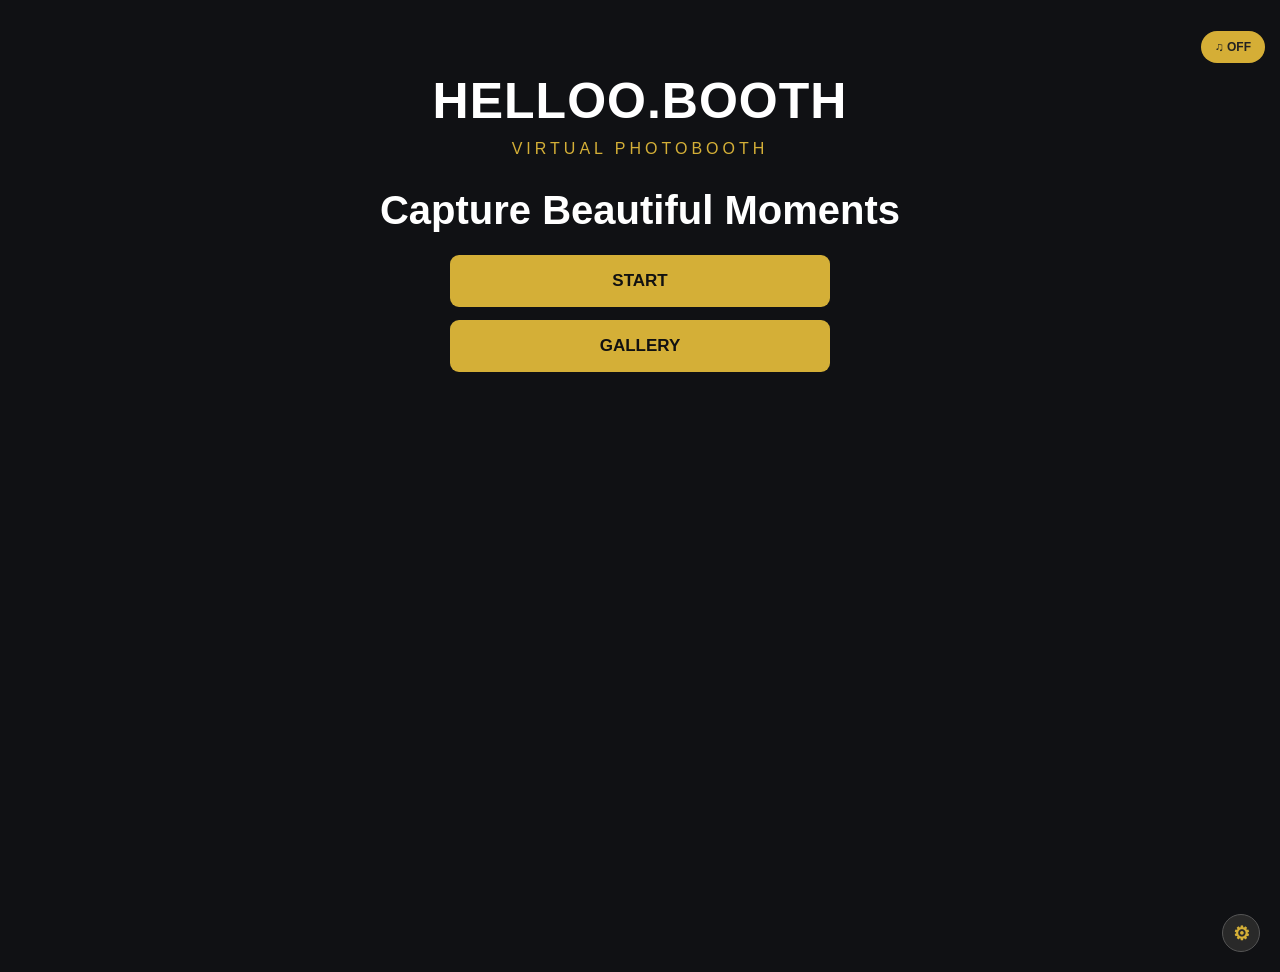
==== index.html @ 2d248fc8 "Add files via upload" ====
<!DOCTYPE html>
<html lang="id">
<head>
  <meta charset="UTF-8">
  <meta name="viewport" content="width=device-width, initial-scale=1.0">
  <title>HELLOO.BOOTH V8</title>
  <link rel="stylesheet" href="style.css">
</head>
<body>
  <main id="home">
    <div class="logo">HELLOO.BOOTH</div>
    <div class="sub">VIRTUAL PHOTOBOOTH</div>
    <h1>Capture Beautiful Moments</h1>
    <button onclick="showTemplates()">START</button>
    <button onclick="openGallery()">GALLERY</button>
<button
  id="adminOverlayButton"
  class="admin-small"
  onclick="openAdmin()"
  title="Admin Overlay">
  ⚙
</button>
  

</main>
 
  <section id="templates" style="display:none">
    <h1>Choose Your Frame</h1>
    <div class="frames">
 <button onclick="chooseFrame('wedding')">
<img id="framePreview1" src="wedding-preview.jpg" alt="FRAME 1">
  FRAME 1
</button>

<button onclick="chooseFrame('birthday')">
  <img id="framePreview2" src="frame2.jpg" alt="FRAME 2">
  FRAME 2
</button>

<button onclick="chooseFrame('corporate')">
  <img
  id="framePreview3"
  src="frame3.jpg"
  alt="THE HELLOO"
  style="width:100%;display:block;"
>
  FRAME 3 
</button>
<div id="extraFrames"></div>
    </div>
    <button onclick="goHome()">BACK</button>
  </section>
  <section id="cameraPage" style="display:none">
    <h1>Ready?</h1>
    <div class="camera-wrap">
  <video id="camera" autoplay playsinline></video>
<div id="frame2Cameras">
  <div class="camera-slot" id="cameraSlot1"></div>
  <div class="camera-slot" id="cameraSlot2"></div>
  <div class="camera-slot" id="cameraSlot3"></div>
</div>
  <img
  id="liveOverlay"
  alt="Overlay"
  style="display:none;"
>

  <canvas id="canvas" style="display:none;"></canvas>
  <div id="countdown" style="display:none;"></div>
</div>
<div class="camera-buttons">
  <button id="takePhotoButton" onclick="takePhoto()">📷 TAKE PHOTO</button>
  <button onclick="switchCamera()">GANTI KAMERA</button>
  <button onclick="toggleMirror()" id="mirrorButton">
    MIRROR: OFF
  </button>
  <button onclick="goHome()">HOME</button>
</div>

  
</section>

<section id="resultPage" style="display:none">
  <h1>Your Photo</h1>
  <img id="resultPhoto" alt="Hasil foto">

  <button onclick="openWishPopup()">
  GUEST WISHES
</button>

<button onclick="openVoiceWishes()">
  🎙 RECORD VOICE WISHES
</button>

  <button id="uploadButton" onclick="uploadPhoto()">
    DONE
  </button>

  <button onclick="retakePhoto()">
    RETAKE
  </button>
</section>

<div id="wishPopup" class="wish-popup" style="display:none">
  <div class="wish-popup-box">
    <button class="wish-close"
            onclick="closeWishPopup()">×</button>

    <h3>GUEST WISHES</h3>

    <input id="guestName"
           maxlength="30"
           placeholder="Nama tamu">

    <textarea id="guestWish"
              maxlength="120"
              rows="3"
              placeholder="Tulis ucapan..."></textarea>

    <button onclick="saveWishPopup()">
      SIMPAN UCAPAN
    </button>
  </div>
</div>
    
  </section>
  
<div id="voicePopup" class="wish-popup"
     style="display:none">
  <div class="wish-popup-box">
    <button class="wish-close"
            onclick="closeVoiceWishes()">×</button>

    <h3>🎙 VOICE WISHES</h3>
    <p>Rekam ucapan spesialmu</p>

    <p id="recordStatus">Siap merekam</p>
<div class="voice-timer">
  <svg viewBox="0 0 120 120">
    <circle class="timer-bg" cx="60" cy="60" r="52"/>
    <circle id="timerProgress"
            class="timer-progress"
            cx="60" cy="60" r="52"/>
  </svg>
  <span id="timerNumber">15</span>
</div>
    <button id="startRecord"
            onclick="startVoiceRecording()">
      RECORD
    </button>

    <button id="stopRecord"
            onclick="stopVoiceRecording()"
            disabled>
      STOP
    </button>

    <audio id="voicePlayback"
           controls
           style="display:none;width:100%">
    </audio>

    <button id="saveVoice"
            onclick="saveVoiceRecording()"
            disabled>
      SAVE
    </button>
  </div>
</div>

  <section id="thankyou" style="display:none">
    <h1>Thank You</h1><div id="qr"></div>
    <button id="downloadButton">OPEN / DOWNLOAD PHOTO</button>
    <button onclick="retakePhoto()">FOTO LAGI</button>
    <button onclick="openGallery()">GALLERY</button>
    <button onclick="goHome()">HOME</button>
  </section>
  <section id="galleryPage" style="display:none">
    <h1>Gallery</h1><div id="gallery"></div><button onclick="goHome()">HOME</button>
  </section>
  <section id="adminPage" style="display:none">
    <h1>ADMIN OVERLAY</h1>
    
    <div id="adminLogin">
      <input id="adminEmail" type="email" placeholder="Email admin" autocomplete="username">
      <input id="adminPassword" type="password" placeholder="Password admin" autocomplete="current-password">
      <button id="loginButton" onclick="adminLogin()">LOGIN ADMIN</button>
      <p id="loginMessage" role="status"></p>
    </div>
    <div id="adminControls" style="display:none"><div class="client-manager">
  <h2>CLIENT MANAGEMENT</h2>

  <input
    type="text"
    id="newClientName"
    placeholder="Nama client / acara"
  >

  <button onclick="addClient()">
    + TAMBAH CLIENT
  </button>

  <div id="clientList"></div>
</div>
      <label for="overlayCategory">Kategori</label>
      <select id="overlayCategory" onchange="refreshOverlayPreview()">
        <option value="wedding">WEDDING</option><option value="birthday">BIRTHDAY</option><option value="corporate">CORPORATE</option>
      </select>
      <input id="overlayFile" type="file" accept="image/png" onchange="previewSelectedOverlay()">
      <img id="overlayPreview" alt="Preview overlay" style="display:none">
      <p id="overlayStatus" role="status"></p>
      <button id="saveOverlayButton" onclick="saveOverlay()">SIMPAN OVERLAY</button>
      <button class="secondary" onclick="adminLogout()">LOGOUT</button>
    </div>
    <button onclick="goHome()">HOME</button>
  </section>
  <div id="photoModal" class="photo-modal" style="display:none">
    <button onclick="closePhoto()" class="back-button">← BACK</button>
    <span class="photo-close" onclick="closePhoto()">×</span>
    <img id="modalPhoto" alt="Foto galeri">
    <button id="modalDownload">DOWNLOAD PHOTO</button>
  </div>
  <script src="https://cdn.jsdelivr.net/npm/@supabase/supabase-js@2"></script>
  <script src="https://cdnjs.cloudflare.com/ajax/libs/qrcodejs/1.0.0/qrcode.min.js"></script>
  <script src="config.js"></script>
  <script>
window.onerror = function(message, source, line) {
  alert("ERROR: " + message + "\nBaris: " + line);
};
</script>
  <script src="app.js"></script>
  <audio id="bgMusic" src="music.mp3" loop></audio>

<button id="musicButton"
        onclick="toggleMusic()"
        class="music-button">
  ♫ OFF
</button>
</body>
</html>
---- style.css ----
* { box-sizing: border-box; }
body { margin: 0; min-height: 100vh; background: #101114; color: #fff; font-family: Arial, sans-serif; text-align: center; }
main, section { width: min(100%, 640px); margin: 0 auto; padding: 30px 18px 50px; }
h1 { font-size: clamp(25px, 6vw, 40px); margin: 22px 0; }
.logo { margin-top: 8vh; font-size: clamp(30px, 9vw, 50px); font-weight: bold; letter-spacing: 1px; }
.sub { color: #d4af37; letter-spacing: 4px; margin: 10px 0 30px; }
button { display: block; width: min(100%, 380px); margin: 13px auto; padding: 16px; background: #d4af37; border: 0; border-radius: 9px; color: #111; font-size: 17px; font-weight: bold; cursor: pointer; }
button.secondary { background: #32343a; color: white; }
button:disabled { opacity: .55; }
.frames { display: grid; grid-template-columns: repeat(3, minmax(0, 1fr)); gap: 8px; }
.frames button { width: 100%; font-size: 13px; padding: 8px 5px; }
.frame-preview { position: relative; display: flex; align-items: center; justify-content: center; aspect-ratio: 2/3; background: #555; color: white; margin-bottom: 10px; font-size: 11px; }
.frame-preview small { position: absolute; bottom: 10px; font-size: 8px; }
.classic-preview { border: 9px solid white; outline: 2px solid #d4af37; outline-offset: -13px; }
.gold-preview { border: 9px solid #c99a3d; outline: 2px solid white; outline-offset: -13px; }
.clean-preview { border: 4px solid #d4af37; border-bottom: 28px solid white; }
.camera-wrap { position: relative; margin: auto; width: min(100%, 380px); }
#camera { display: block; width: 100%; aspect-ratio: 2/3; object-fit: cover; background: #222; border-radius: 10px; }
#countdown { display: none; position: absolute; inset: 0; align-items: center; justify-content: center; font-size: 80px; font-weight: bold; text-shadow: 0 0 18px #000; }
#resultPhoto { display: block; width: min(100%, 380px); margin: 0 auto 20px; aspect-ratio: 2/3; object-fit: contain; }
#gallery { display: grid; grid-template-columns: repeat(3, minmax(0, 1fr)); gap: 8px; }
#gallery img { width: 100%; aspect-ratio: 2/3; object-fit: cover; border-radius: 5px; }
#qr { display: flex; justify-content: center; margin: 25px auto; }
.photo-modal { position: fixed; z-index: 10; inset: 0; background: #101114; overflow: auto; flex-direction: column; align-items: center; padding: 65px 20px 20px; }
.photo-modal img { max-width: 100%; max-height: 65vh; object-fit: contain; }
.photo-close { position: absolute; top: 15px; right: 20px; font-size: 35px; cursor: pointer; }
.back-button { position: absolute; top: 10px; left: 10px; width: auto; padding: 10px 15px; }
input, select { display: block; width: min(100%, 380px); padding: 14px; margin: 12px auto; background: #25272b; border: 1px solid #777; border-radius: 7px; color: white; font-size: 16px; }
#overlayPreview { display: block; width: min(100%, 250px); aspect-ratio: 2/3; object-fit: contain; margin: 15px auto; background: repeating-conic-gradient(#ddd 0 25%,#fff 0 50%) 50% / 20px 20px; }
#overlayStatus, #loginMessage { color: #e8d18d; overflow-wrap: anywhere; }
#adminOverlayButton {
  width: auto;
  padding: 10px 14px;
  font-size: 12px;
  position: fixed;
  right: 15px;
  bottom: 20px;
  margin: 0;
  z-index: 20;
  border-radius: 10px;
}#liveOverlay {
  position: absolute;
  inset: 0;
  width: 100%;
  height: 100%;
  object-fit: fill;
  pointer-events: none;
  display: none;
  z-index: 2;
}
.frames button {
  height: 300px;
  padding: 12px 8px;
  font-size: 16px;
  font-weight: bold;
  display: flex;
  flex-direction: column;
  align-items: center;
  justify-content: flex-end;
  gap: 12px;
  overflow: hidden;
}

.frames button img {
  display: block;
  width: 100%;
  height: 210px;
  object-fit: contain;
  flex-shrink: 0;
}
.frames button {
  height: 280px !important;
  justify-content: center !important;
  gap: 10px;
}

.frames button .preview {
  width: 100%;
  height: 210px;
  box-sizing: border-box;
  display: flex;
  align-items: center;
  justify-content: center;
}

.frames button .preview span {
  font-size: 12px;
  text-align: center;
}

.frames button img {
  height: 210px !important;
  margin-bottom: 0;
}
.frames {
  display: flex;
  gap: 10px;
  align-items: stretch;
}

.frames button {
  flex: 1;
  min-width: 0;
  height: 180px !important;
  padding: 10px 6px !important;
  display: flex;
  flex-direction: column;
  justify-content: space-between !important;
  align-items: center;
  gap: 8px;
  overflow: hidden;
}

.frames button img,
.frames button .preview {
  width: 100%;
  height: 130px !important;
  margin: 0 !important;
  object-fit: contain;
}

.frames button .preview span {
  font-size: 11px;
}
.camera-wrap {
  position: relative;
}

#frame2Live {
  position: absolute;
  inset: 0;
  width: 100%;
  height: 100%;
  object-fit: fill;
  pointer-events: none;
  z-index: 3;
}
/* Kamera FRAME 2: hanya terlihat dalam dua kotak 
  .camera-wrap:has(#frame2Live[src="./birthday.png"]) {
  overflow: hidden;
}

.camera-wrap:has(#frame2Live[src="./birthday.png"]) {
  width: 100%;
  aspect-ratio: 2 / 3;
  object-fit: cover;
}
/* Dua kotak kamera FRAME 2 */
#frame2Cameras {
  display: none;
  position: absolute;
  inset: 0;
  z-index: 2;
  pointer-events: none;
}

.camera-slot {
  position: absolute;
  left: 5.86%;
  width: 89.36%;
  height: 33.53%;
  overflow: hidden;
  background: #111;
}

#cameraSlot1 {
  top: 9.83%;
}

#cameraSlot2 {
  top: 45.51%;
}
#countdown {
  position: fixed !important;
  top: 40% !important;
  left: 50% !important;
  transform: translate(-50%, -50%) !important;
  z-index: 9999 !important;
  font-size: 64px !important;
  font-weight: bold !important;
  color: white !important;
  text-shadow: 0 3px 12px black !important;
}
@media (max-width: 600px) {
  #cameraPage {
    height: 100dvh;
    overflow: hidden;
    box-sizing: border-box;
    padding: 8px;
  }

  

  #cameraPage button {
    padding: 9px;
    font-size: 13px;
    margin: 4px 0;
  }
}
@media (max-width: 600px) {
  #cameraPage {
    padding: 6px 10px;
  }

  #cameraPage .camera-wrap {
    width: auto !important;
    height: min(58dvh, 480px) !important;
    aspect-ratio: 2 / 3;
    margin: 0 auto 8px;
  }

  #cameraPage button {
    padding: 8px !important;
    font-size: 13px !important;
    margin: 3px 0 !important;
  }
}
@media (max-width: 600px) {
  #cameraPage {
    height: 100dvh;
    padding: 8px 12px !important;
    box-sizing: border-box;
    overflow: hidden;
  }

  #cameraPage .camera-wrap {
    height: min(56dvh, 460px) !important;
    width: auto !important;
    aspect-ratio: 2 / 3;
    margin: 0 auto 10px !important;
  }

  #cameraPage button {
    height: 39px !important;
    min-height: 0 !important;
    padding: 5px 10px !important;
    margin: 3px 0 !important;
    font-size: 12px !important;
    line-height: 1.2 !important;
    border-radius: 9px !important;
  }
}
@media (max-width: 600px) {

  /* Perbesar sedikit bingkai foto */
  #cameraPage .camera-wrap {
    height: min(62dvh, 510px) !important;
    width: auto !important;
    margin: 0 auto 8px !important;
  }

  /* Perkecil tombol kuning */
  #cameraPage button {
    height: 34px !important;
    min-height: 0 !important;
    padding: 3px 6px !important;
    margin: 0 !important;
    font-size: 11px !important;
    line-height: 1 !important;
    border-radius: 7px !important;
  }
}
/* Empat tombol kamera: 2 kiri, 2 kanan */
#cameraPage .camera-buttons {
  display: grid;
  grid-template-columns: 1fr 1fr;
  gap: 6px;
  width: 100%;
  margin-top: 6px;
}

#cameraPage .camera-buttons button {
  width: 100%;
  padding: 9px 3px !important;
  margin: 0 !important;
  font-size: 12px !important;
  min-height: 38px;
  border-radius: 9px;
}

/* Bingkai foto lebih besar */
@media (max-width: 600px) {
  #cameraPage .camera-wrap {
    height: min(65dvh, 550px) !important;
    margin: 0 auto 6px;
  }

  #cameraPage h1 {
    font-size: 20px;
    margin: 4px 0 8px;
  }
}
.gallery-item {
  position: relative;
  display: inline-flex;
  flex-direction: column;
  gap: 5px;
}

.delete-photo {
  background: #c62828;
  color: white;
  border: none;
  border-radius: 6px;
  padding: 8px;
  font-size: 12px;
}
/* GUEST WISHES */
.guest-wishes {
  margin: 20px auto;
  padding: 20px;
  max-width: 450px;
  background: #252525;
  border: 1px solid #d4af37;
  border-radius: 16px;
  text-align: center;
}

.guest-wishes h3 {
  color: #d4af37;
  margin-bottom: 18px;
}

.guest-wishes input,
.guest-wishes textarea {
  box-sizing: border-box;
  width: 100%;
  padding: 14px;
  margin-bottom: 12px;
  border: 1px solid #777;
  border-radius: 10px;
  background: #fff;
  color: #222;
  font-size: 16px;
}

.guest-wishes textarea {
  resize: vertical;
}

.guest-wishes button {
  width: 100%;
  padding: 15px;
  background: #d4af37;
  color: #111;
  font-weight: bold;
  border: none;
  border-radius: 10px;
}
.wish-popup {
  position: fixed;
  inset: 0;
  background: rgba(0, 0, 0, 0.65);
  z-index: 9999;
  align-items: center;
  justify-content: center;
  padding: 20px;
}

.wish-popup-box {
  position: relative;
  width: 100%;
  max-width: 360px;
  padding: 28px 22px;
  background: #ffffff;
  color: #222222;
  border-radius: 18px;
  text-align: center;
  box-sizing: border-box;
}

.wish-popup-box h3 {
  margin: 0 0 20px;
}

.wish-popup-box input,
.wish-popup-box textarea {
  width: 100%;
  box-sizing: border-box;
  margin-bottom: 12px;
}

.wish-close {
  position: absolute;
  top: 8px;
  right: 10px;
  background: transparent;
  color: #222222;
  border: none;
  font-size: 28px;
}
/* Tombol admin kecil di bawah halaman HOME */
#home {
  position: relative;
  width: 100%;
  min-height: 100dvh;
  box-sizing: border-box;
  padding-bottom: 75px;

  background-size: cover !important;
  background-position: center center !important;
  background-repeat: no-repeat !important;
}

#adminOverlayButton.admin-small {
  position: absolute;
  bottom: 20px;
  right: 20px;
  width: 38px;
  height: 38px;
  padding: 0;
  border-radius: 50%;
  background: #292929;
  color: #d4af37;
  border: 1px solid #555;
  font-size: 19px;
  cursor: pointer;
}
/* Ukuran ketiga pilihan frame seragam */
.frames {
  display: grid;
  grid-template-columns: repeat(3, minmax(0, 1fr));
  gap: 10px;
}

.frames > button {
  min-width: 0;
  padding: 10px;
  display: flex;
  flex-direction: column;
  align-items: center;
  justify-content: center;
  gap: 10px;
}

.frames > button img,
.frames > button .preview {
  width: 100%;
  height: 180px;
  object-fit: contain;
  margin: 0;
}
/* Preview overlay FRAME 1 dan FRAME 3 */
.camera-wrap:has(#frame2Live:not([src="frame2-overlay.png"])) {
  position: relative;
  overflow: hidden;
}

#frame2Live {
  display: none;
  position: absolute;
  inset: 0;
  width: 100%;
  height: 100%;
  object-fit: fill;
  pointer-events: none;
  z-index: 10;
}
/* FRAME 3: overlay landscape, kamera portrait */
#cameraPage .camera-wrap:has(#frame2Live[src="frame3.png"]) {
  width: min(100%, 600px) !important;
  height: auto !important;
  aspect-ratio: 3 / 2 !important;
  overflow: hidden;
  position: relative;
}

/* Kamera portrait di sebelah kanan */
#cameraPage .camera-wrap:has(#frame2Live[src="frame3.png"]) #camera {
  position: absolute;
  left: 49.7%;
  top: 3.2%;
  width: 47.4%;
  height: 88.4%;
  aspect-ratio: auto;
  object-fit: cover;
  border-radius: 0;
}

/* Overlay menutupi seluruh bingkai landscape */
#cameraPage #frame2Live[src="frame3.png"] {
  width: 100%;
  height: 100%;
  object-fit: fill;
}
.voice-timer {
  position: relative;
  width: 130px;
  height: 130px;
  margin: 22px auto;
}

.voice-timer svg {
  width: 100%;
  height: 100%;
  transform: rotate(-90deg);
}

.timer-bg,
.timer-progress {
  fill: none;
  stroke-width: 5;
}

.timer-bg {
  stroke: #f0eadb;
}

.timer-progress {
  stroke: #d5ae36;
  stroke-linecap: round;
  stroke-dasharray: 326.73;
  stroke-dashoffset: 0;
  transition: stroke-dashoffset 0.1s linear;
}

#timerNumber {
  position: absolute;
  inset: 0;
  display: grid;
  place-items: center;
  font-size: 34px;
  font-weight: 600;
  color: #222;
}
.music-button {
  position: fixed;
  top: 18px;
  right: 15px;
  z-index: 100;
  width: auto;
  padding: 9px 14px;
  border-radius: 25px;
  background: #d5ae36;
  color: #222;
  font-size: 12px;
  font-weight: 600;
}
.music-button {
  position: fixed;
  top: 18px;
  right: 15px;
  z-index: 100;
  padding: 9px 14px;
  border: none;
  border-radius: 25px;
  background: #d5ae36;
  color: #222;
  font-size: 12px;
  font-weight: 600;
  cursor: pointer;
}
#frame2Live {
  position: absolute !important;
  top: 0 !important;
  left: 0 !important;
  width: 100% !important;
  height: 100% !important;
  object-fit: fill !important;
  z-index: 10 !important;
  pointer-events: none;
}
.camera-buttons {
  display: grid !important;
  grid-template-columns: repeat(3, 1fr) !important;
  gap: 10px !important;
  width: 100% !important;
}

#takePhotoButton {
  grid-column: 1 / -1 !important;
  width: 100% !important;
  height: 110px !important;
  font-size: 27px !important;
  font-weight: 800 !important;
  border-radius: 18px !important;
}

.camera-buttons button:not(#takePhotoButton) {
  width: 100% !important;
 height: 42px !important;
  font-size: 13px !important;
  padding: 5px 3px !important;
}
/* ===== CAMERA SYSTEM FIX ===== */

#cameraPage .camera-wrap {
  position: relative !important;
  overflow: hidden !important;
  height: auto !important;
}

#cameraPage #camera {
  position: absolute !important;
  margin: 0 !important;
  max-width: none !important;
}

#cameraPage #liveOverlay {
  position: absolute !important;
  inset: 0 !important;
  width: 100% !important;
  height: 100% !important;
  object-fit: fill !important;
  z-index: 10 !important;
  pointer-events: none !important;
}

#cameraPage #frame2Cameras {
  position: absolute !important;
  inset: 0 !important;
  width: 100% !important;
  height: 100% !important;
  pointer-events: none !important;
}

#cameraPage .camera-slot {
  position: absolute !important;
  overflow: hidden !important;
  background: #111 !important;
}

#cameraPage .camera-slot video {
  display: block !important;
  width: 100% !important;
  height: 100% !important;
  object-fit: cover !important;
}
/* === CAMERA FULL 1 SCREEN === */

html,
body {
  height: 100% !important;
  overflow: hidden !important;
}

#cameraPage {
  height: 100dvh !important;
  min-height: 0 !important;
  overflow: hidden !important;
  padding: 8px 12px !important;
  box-sizing: border-box !important;
  display: flex;
  flex-direction: column;
}

#cameraPage h1 {
  margin: 2px 0 6px !important;
  font-size: 22px !important;
  flex: 0 0 auto;
}

#cameraPage .camera-wrap {
  width: auto !important;
  height: auto !important;

  /* sisakan ruang untuk judul + tombol */
  max-width: 96vw !important;
  max-height: calc(100dvh - 155px) !important;

  /* ikuti rasio overlay */
  aspect-ratio: var(--frame-ratio, 2 / 3) !important;

  flex: 1 1 auto !important;
  margin: 0 auto 8px !important;

  position: relative !important;
  overflow: hidden !important;
}

#cameraPage .camera-buttons {
  flex: 0 0 auto !important;
  margin: 0 !important;
  padding: 0 !important;
}

#cameraPage #takePhotoButton {
  margin-top: 0 !important;
}
/* RESULT PAGE BOLEH SCROLL */
html,
body {
  height: auto !important;
  min-height: 100% !important;
  overflow-x: hidden !important;
  overflow-y: auto !important;
}

/* HANYA CAMERA PAGE YANG 1 LAYAR */
#cameraPage {
  height: 100dvh !important;
  max-height: 100dvh !important;
  overflow: hidden !important;
}

#resultPage {
  height: auto !important;
  min-height: 100dvh !important;
  overflow: visible !important;
  padding-bottom: 40px !important;
}
#extraFrames {
  display: contents;
}
/* HOME FULL BACKGROUND - TANPA AREA HITAM */
html,
body {
  margin: 0 !important;
  padding: 0 !important;
  width: 100% !important;
  min-height: 100% !important;
}

#home {
  position: relative !important;
  width: 100% !important;
  min-height: 100dvh !important;
  background-size: cover !important;
  background-position: center center !important;
  background-repeat: no-repeat !important;
  padding: 0 30px 75px !important;
  box-sizing: border-box !important;
}
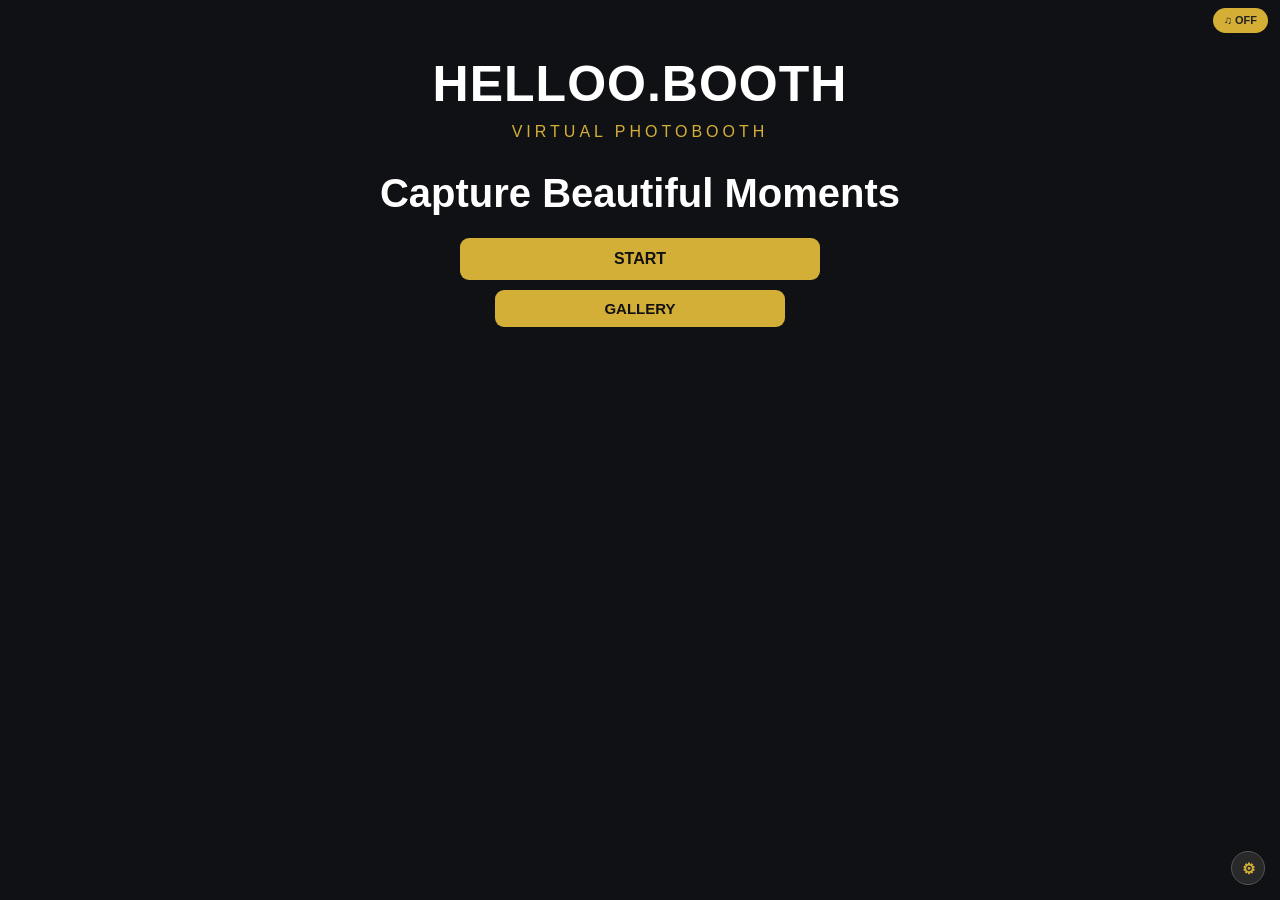
==== commit a9fcdf8d: "Add files via upload" ====
--- a/index.html
+++ b/index.html
@@ -11,7 +11,7 @@
     <div class="logo">HELLOO.BOOTH</div>
     <div class="sub">VIRTUAL PHOTOBOOTH</div>
     <h1>Capture Beautiful Moments</h1>
-    <button onclick="showTemplates()">START</button>
+    <button onclick="showPhotoMode()">START</button>
     <button onclick="openGallery()">GALLERY</button>
 <button
   id="adminOverlayButton"
@@ -23,7 +23,82 @@
   
 
 </main>
- 
+ <section id="photoModePage" style="display:none">
+  <h1>Choose Photo Mode</h1>
+
+  <button onclick="chooseJustPhoto()">
+    📷 JUST PHOTO
+  </button>
+
+  <button onclick="chooseAIPhoto()">
+    ✨ AI PHOTO
+  </button>
+
+  <button onclick="goHome()">BACK</button>
+</section>
+<section id="aiPhotoPage" style="display:none">
+  <h1>AI PHOTO</h1>
+  <p>Choose Your AI Style</p>
+
+  <button onclick="selectAIStyle('chibi')">
+    ✨ CHIBI 3D
+  </button>
+
+  
+
+  <button onclick="showPhotoMode()">BACK</button>
+</section>
+<section id="aiCameraPage" style="display:none">
+  <h1>AI PHOTO</h1>
+  <p id="aiStyleName">CHIBI 3D</p>
+
+  <div class="camera-wrap">
+  <video id="aiCamera" autoplay playsinline></video>
+  <img id="aiCameraOverlay" alt="" style="display:none;">
+</div>
+
+  <button onclick="takeAIPhoto()">📷 TAKE PHOTO</button>
+
+<button id="aiSwitchCameraButton" onclick="switchAICamera()">
+🔄 GANTI KAMERA
+</button>
+
+<button id="aiMirrorButton" onclick="toggleAIMirror()">
+MIRROR: OFF
+</button>
+
+<button onclick="backFromAICamera()">
+← BACK
+</button>
+</section>
+<section id="aiPreviewPage" style="display:none">
+  <h1>YOUR PHOTO</h1>
+  <p id="aiPreviewStyle"></p>
+
+  <img id="aiPhotoPreview"
+       alt="AI Photo Preview"
+       style="width:100%;max-width:500px;border-radius:12px;">
+
+  <button onclick="retakeAIPhoto()">
+    📷 RETAKE
+  </button>
+
+  <button onclick="processAIPhoto()">
+    ✨ PROCESS AI
+  </button>
+  
+<button id="aiDownloadButton"
+        onclick="downloadAIPhoto()"
+        style="display:none;">
+  ⬇ DOWNLOAD
+</button>
+
+<button id="aiBackHomeButton"
+        onclick="backAIToHome()"
+        style="display:none;">
+  ← BACK TO HOME
+</button>
+</section>
   <section id="templates" style="display:none">
     <h1>Choose Your Frame</h1>
     <div class="frames">
--- a/style.css
+++ b/style.css
@@ -720,4 +720,519 @@
   background-repeat: no-repeat !important;
   padding: 0 30px 75px !important;
   box-sizing: border-box !important;
+}
+/* ===== FIX HOME FULLSCREEN ===== */
+
+html,
+body {
+    margin: 0 !important;
+    padding: 0 !important;
+    width: 100% !important;
+    height: 100% !important;
+    min-height: 100dvh !important;
+    overflow-x: hidden !important;
+}
+
+#homePage {
+    position: fixed !important;
+    inset: 0 !important;
+
+    width: 100vw !important;
+    height: 100dvh !important;
+    min-height: 100dvh !important;
+
+    margin: 0 !important;
+    padding: 0 !important;
+
+    background-size: cover !important;
+    background-position: center center !important;
+    background-repeat: no-repeat !important;
+
+    overflow: hidden !important;
+    box-sizing: border-box !important;
+}
+/* ===== FIX HOME FULLSCREEN + ADMIN BUTTON ===== */
+
+/* Hilangkan ruang hitam atas */
+html,
+body {
+  margin: 0 !important;
+  padding: 0 !important;
+  width: 100% !important;
+  min-height: 100% !important;
+}
+
+#homePage {
+  margin: 0 !important;
+  padding-top: 0 !important;
+  min-height: 100dvh !important;
+  background-position: center top !important;
+}
+
+/* Tombol admin selalu di kanan bawah layar */
+#adminButton,
+.admin-button,
+.admin-btn {
+  position: fixed !important;
+  right: 18px !important;
+  bottom: 18px !important;
+
+  width: 56px !important;
+  height: 56px !important;
+  min-width: 56px !important;
+
+  margin: 0 !important;
+  padding: 0 !important;
+
+  border-radius: 50% !important;
+  z-index: 99999 !important;
+}
+/* ===== FINAL FIX HOME ===== */
+
+html,
+body {
+  margin: 0 !important;
+  padding: 0 !important;
+  width: 100% !important;
+}
+
+/* HOME memenuhi layar */
+#home {
+  position: relative !important;
+  width: 100vw !important;
+  min-height: 100dvh !important;
+
+  margin: 0 !important;
+  padding: 0 30px !important;
+
+  background-size: cover !important;
+  background-position: center top !important;
+  background-repeat: no-repeat !important;
+
+  box-sizing: border-box !important;
+}
+
+/* Tombol ADMIN selalu terlihat */
+#adminOverlayButton,
+#adminOverlayButton.admin-small {
+  position: fixed !important;
+
+  right: 18px !important;
+  bottom: 18px !important;
+
+  width: 56px !important;
+  height: 56px !important;
+  min-width: 56px !important;
+
+  margin: 0 !important;
+  padding: 0 !important;
+
+  border-radius: 50% !important;
+  z-index: 99999 !important;
+}
+main#home {
+  width: 100% !important;
+  max-width: none !important;
+  margin: 0 !important;
+  padding: 0 30px !important;
+  min-height: 100dvh !important;
+}
+
+main#home .logo {
+  margin-top: 0 !important;
+}
+
+#adminOverlayButton {
+  position: fixed !important;
+  right: 15px !important;
+  bottom: 15px !important;
+  z-index: 99999 !important;
+}
+/* Turunkan tulisan HELLOO.BOOTH */
+main#home .logo {
+  margin-top: 0 !important;
+  padding-top: 55px !important;
+}
+
+/* Kecilkan tombol ADMIN */
+#adminOverlayButton.admin-small {
+  position: fixed !important;
+  right: 15px !important;
+  bottom: 15px !important;
+
+  width: 34px !important;
+  height: 34px !important;
+  min-width: 34px !important;
+
+  padding: 0 !important;
+  margin: 0 !important;
+
+  font-size: 15px !important;
+  line-height: 34px !important;
+  border-radius: 50% !important;
+
+  z-index: 99999 !important;
+}
+/* RAPikan tombol MUSIC */
+#musicButton.music-button {
+  top: 8px !important;
+  right: 12px !important;
+
+  width: auto !important;
+  min-width: 0 !important;
+
+  padding: 7px 11px !important;
+  margin: 0 !important;
+
+  font-size: 11px !important;
+  line-height: 1 !important;
+  border-radius: 20px !important;
+
+  z-index: 99999 !important;
+}
+/* ===== CAMERA PAS 1 LAYAR HP ===== */
+
+#cameraPage {
+  height: 100dvh !important;
+  max-height: 100dvh !important;
+  overflow: hidden !important;
+  padding: 6px 12px !important;
+}
+
+/* Frame diperkecil agar semua tombol muat */
+#cameraPage .camera-wrap {
+  height: min(67dvh, 540px) !important;
+  max-height: 67dvh !important;
+  width: auto !important;
+  margin: 0 auto 6px !important;
+  flex: 0 1 auto !important;
+}
+
+#cameraPage h1 {
+  margin: 2px 0 5px !important;
+  font-size: 21px !important;
+}
+
+/* TAKE PHOTO besar, tapi tidak berlebihan */
+#cameraPage #takePhotoButton {
+  height: 64px !important;
+  min-height: 64px !important;
+  padding: 8px !important;
+  margin: 0 !important;
+  font-size: 20px !important;
+  border-radius: 14px !important;
+}
+
+/* 3 tombol bawah tetap terlihat */
+#cameraPage .camera-buttons button:not(#takePhotoButton) {
+  height: 38px !important;
+  min-height: 38px !important;
+  padding: 4px 2px !important;
+  margin: 0 !important;
+  font-size: 11px !important;
+}
+#cameraPage {
+  transform: translateY(-12px) !important;
+}
+#wishPopup .wish-close,
+#voicePopup .wish-close {
+  position: absolute !important;
+  top: 10px !important;
+  right: 10px !important;
+
+  width: 34px !important;
+  height: 34px !important;
+  min-width: 34px !important;
+
+  padding: 0 !important;
+  margin: 0 !important;
+
+  font-size: 22px !important;
+  line-height: 34px !important;
+
+  background: transparent !important;
+  color: #222 !important;
+  border-radius: 50% !important;
+}
+/* HOME - START & GALLERY lebih kecil */
+#home > button:not(.admin-small) {
+  width: 72% !important;
+  max-width: 360px !important;
+  padding: 12px 10px !important;
+  font-size: 16px !important;
+  margin: 10px auto !important;
+}
+
+/* GALLERY dibuat lebih kecil dari START */
+#home > button:nth-of-type(2) {
+  width: 58% !important;
+  max-width: 290px !important;
+  padding: 10px !important;
+  font-size: 15px !important;
+}
+/* ===== AI PREVIEW FULLSCREEN ===== */
+
+#aiPreviewPage {
+  position: fixed !important;
+  inset: 0 !important;
+  width: 100% !important;
+  height: 100dvh !important;
+  min-height: 100dvh !important;
+
+  margin: 0 !important;
+  padding: 55px 20px 20px !important;
+
+  overflow-y: auto !important;
+overflow-x: hidden !important;
+  box-sizing: border-box !important;
+
+  background: #101114 !important;
+
+  flex-direction: column;
+  align-items: center;
+  justify-content: center;
+}
+
+#aiPreviewPage h1 {
+  margin: 0 0 8px !important;
+  font-size: 28px !important;
+}
+
+#aiPreviewStyle {
+  margin: 0 0 14px !important;
+  font-size: 18px !important;
+}
+
+#aiPhotoPreview {
+  width: auto !important;
+  max-width: 92% !important;
+  height: auto !important;
+  max-height: 58dvh !important;
+
+  object-fit: contain !important;
+  border-radius: 14px !important;
+  display: block !important;
+  margin: 0 auto 12px !important;
+}
+
+#aiPreviewPage button {
+  width: 92% !important;
+  max-width: 420px !important;
+  padding: 13px 10px !important;
+  margin: 6px auto !important;
+  font-size: 17px !important;
+}
+/* AI CAMERA - FULLSCREEN TANPA SCROLL */
+#aiCameraPage {
+  height: 100dvh !important;
+  min-height: 100dvh !important;
+  overflow: hidden !important;
+  padding: 12px 18px !important;
+  margin: 0 !important;
+  display: flex;
+  flex-direction: column;
+  justify-content: center;
+}
+
+#aiCameraPage h1,
+#aiCameraPage #aiStyleName {
+  margin: 4px 0 8px !important;
+}
+
+#aiCameraPage .camera-wrap {
+  width: 100% !important;
+  height: 62dvh !important;
+  max-height: 62dvh !important;
+  margin: 0 auto 8px !important;
+  overflow: hidden !important;
+}
+
+#aiCamera {
+  width: 100% !important;
+  height: 100% !important;
+  object-fit: cover !important;
+}
+
+#aiCameraPage button {
+  flex-shrink: 0 !important;
+  padding: 12px 10px !important;
+  margin: 5px auto !important;
+}
+/* ===== AI RESULT - COMPACT MOBILE ===== */
+
+#aiPreviewPage {
+  min-height: 100dvh;
+  box-sizing: border-box;
+  padding: 10px 16px 20px;
+  text-align: center;
+}
+
+#aiPreviewPage h1 {
+  font-size: 24px;
+  margin: 4px 0 5px;
+}
+
+#aiPreviewStyle {
+  font-size: 18px;
+  margin: 0 0 10px;
+}
+
+#aiPhotoPreview {
+  display: block;
+  width: auto !important;
+  max-width: 90% !important;
+  height: min(58vh, 560px) !important;
+  object-fit: contain;
+  margin: 0 auto 10px;
+  border-radius: 12px;
+}
+
+#aiPreviewPage button {
+  width: 90%;
+  max-width: 500px;
+  min-height: 46px;
+  padding: 10px 15px;
+  margin: 5px auto;
+  font-size: 17px;
+  display: block;
+  box-sizing: border-box;
+}
+
+/* AI CAMERA OVERLAY */
+#aiCameraPage .camera-wrap {
+  position: relative;
+  width: 90%;
+  max-width: 500px;
+  margin: 0 auto 10px;
+  overflow: hidden;
+}
+
+#aiCameraPage .camera-wrap #aiCamera {
+  display: block;
+  width: 100%;
+  height: auto;
+}
+
+#aiCameraOverlay {
+  position: absolute;
+  inset: 0;
+  width: 100%;
+  height: 100%;
+  object-fit: fill;
+  pointer-events: none;
+  z-index: 10;
+}
+/* ===== AI PHOTO FULLSCREEN ===== */
+
+#aiCameraPage {
+  width: 100%;
+  max-width: 100%;
+  padding: 8px 10px 14px;
+  box-sizing: border-box;
+}
+
+#aiCameraPage h1 {
+  margin: 4px 0;
+  font-size: 26px;
+}
+
+#aiCameraPage #aiStyleName {
+  margin: 2px 0 8px;
+  font-size: 16px;
+}
+
+#aiCameraPage .camera-wrap {
+  position: relative;
+  width: 100%;
+  max-width: 100%;
+  margin: 0 auto 8px;
+  overflow: hidden;
+}
+
+#aiCameraPage #aiCamera {
+  display: block;
+  width: 100%;
+  height: auto;
+  max-height: 68vh;
+  object-fit: contain;
+}
+
+#aiCameraPage #aiCameraOverlay {
+  position: absolute;
+  inset: 0;
+  width: 100%;
+  height: 100%;
+  object-fit: fill;
+  pointer-events: none;
+  z-index: 5;
+}
+
+/* TAKE PHOTO - PALING BESAR */
+#aiCameraPage button[onclick="takeAIPhoto()"] {
+  width: 100%;
+  min-height: 58px;
+  padding: 12px;
+  margin: 6px auto;
+  font-size: 20px;
+  font-weight: 800;
+}
+
+/* GANTI KAMERA + MIRROR - KIRI KANAN */
+#aiSwitchCameraButton,
+#aiMirrorButton {
+  display: inline-block;
+  width: calc(50% - 6px);
+  min-height: 46px;
+  padding: 8px 6px;
+  margin: 4px 2px;
+  font-size: 14px;
+  vertical-align: top;
+}
+
+/* BACK PALING KECIL */
+#aiCameraPage button[onclick="backFromAICamera()"] {
+  width: auto;
+  min-width: 100px;
+  min-height: 34px;
+  padding: 6px 14px;
+  margin: 5px auto;
+  font-size: 12px;
+}
+/* AI CAMERA FULLSCREEN */
+#aiCameraPage {
+  position: fixed;
+  inset: 0;
+  width: 100vw;
+  height: 100dvh;
+  max-width: none;
+  margin: 0;
+  padding: 8px;
+  box-sizing: border-box;
+  overflow-y: auto;
+}
+
+#aiCameraPage .camera-wrap {
+  width: 100%;
+  max-width: none;
+  margin: 0 auto 8px;
+}
+
+#aiCamera {
+  width: 100%;
+  max-height: calc(100dvh - 245px);
+  object-fit: contain;
+}
+/* AI OVERLAY MENEMPEL DI ATAS CAMERA */
+#aiCameraPage .camera-wrap {
+  position: relative;
+}
+
+#aiCameraOverlay {
+  position: absolute;
+  inset: 0;
+  width: 100%;
+  height: 100%;
+  object-fit: fill;
+  z-index: 5;
+  pointer-events: none;
 }
